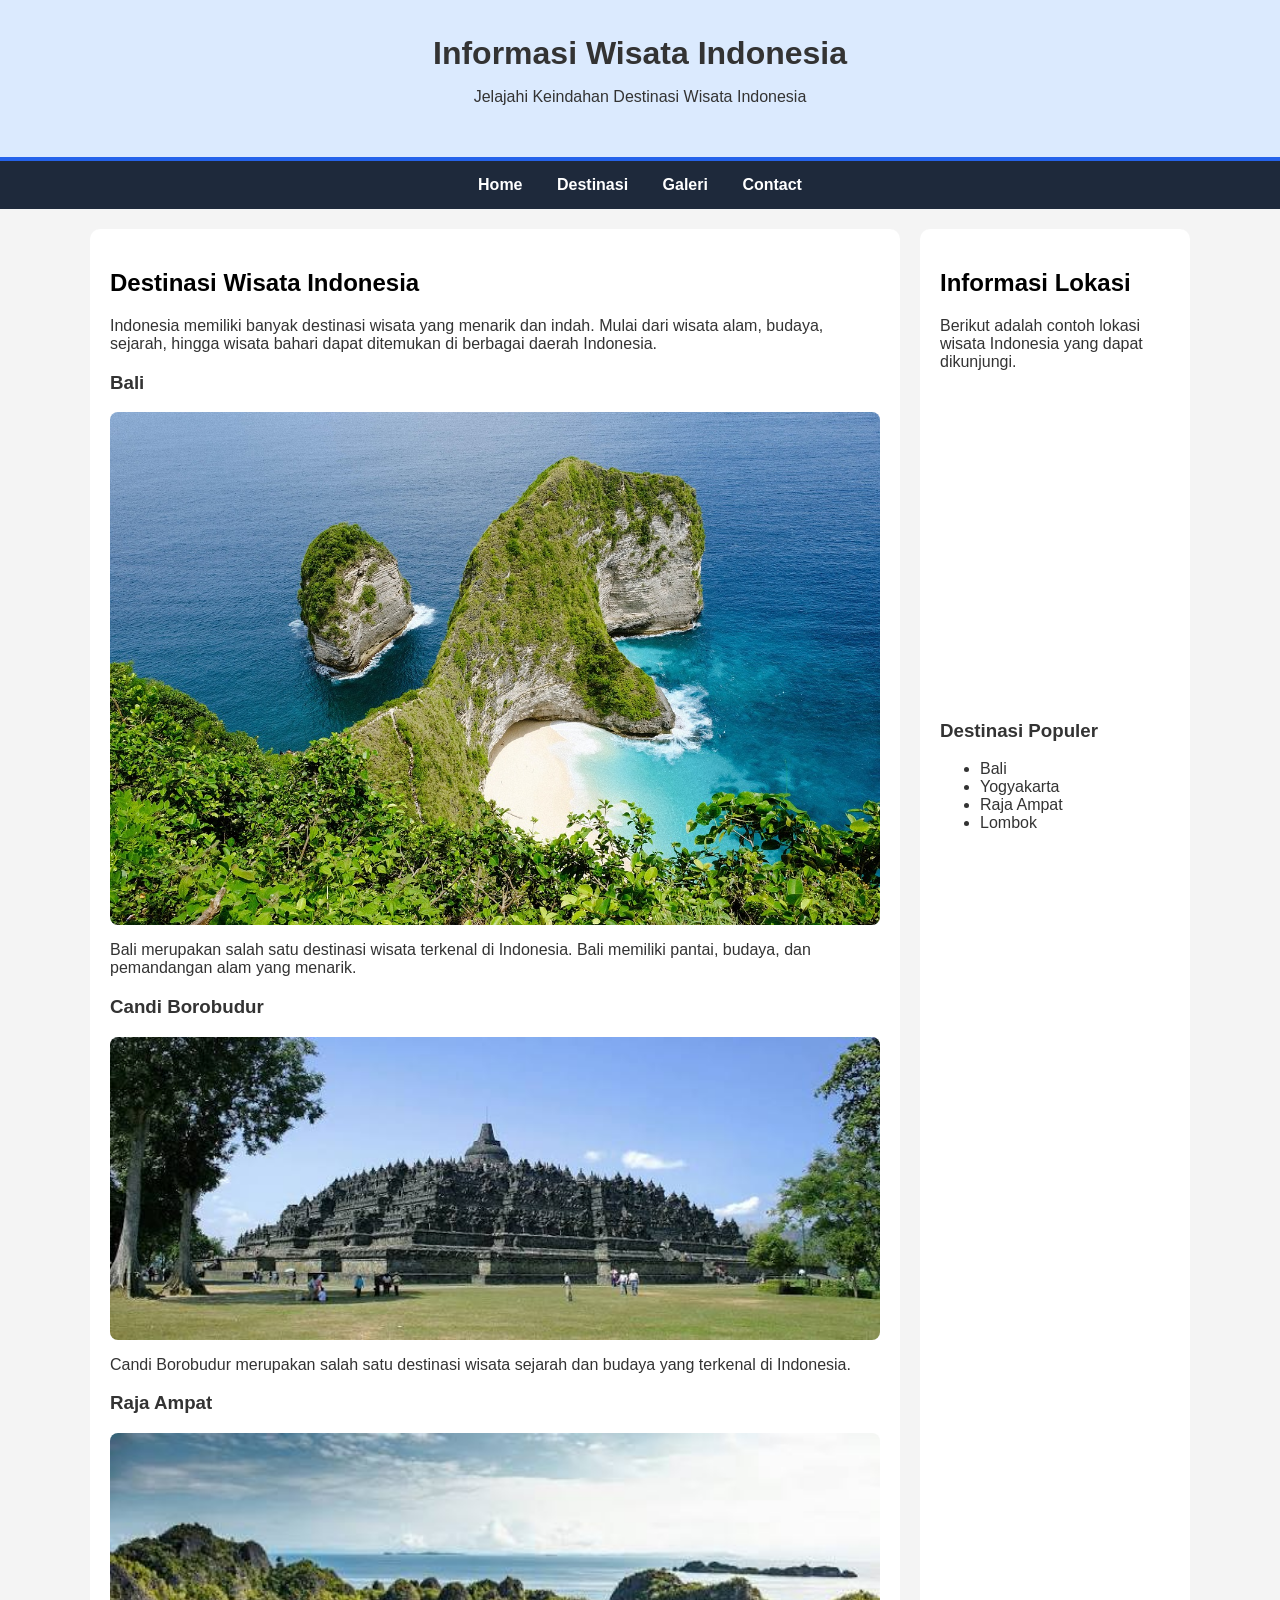
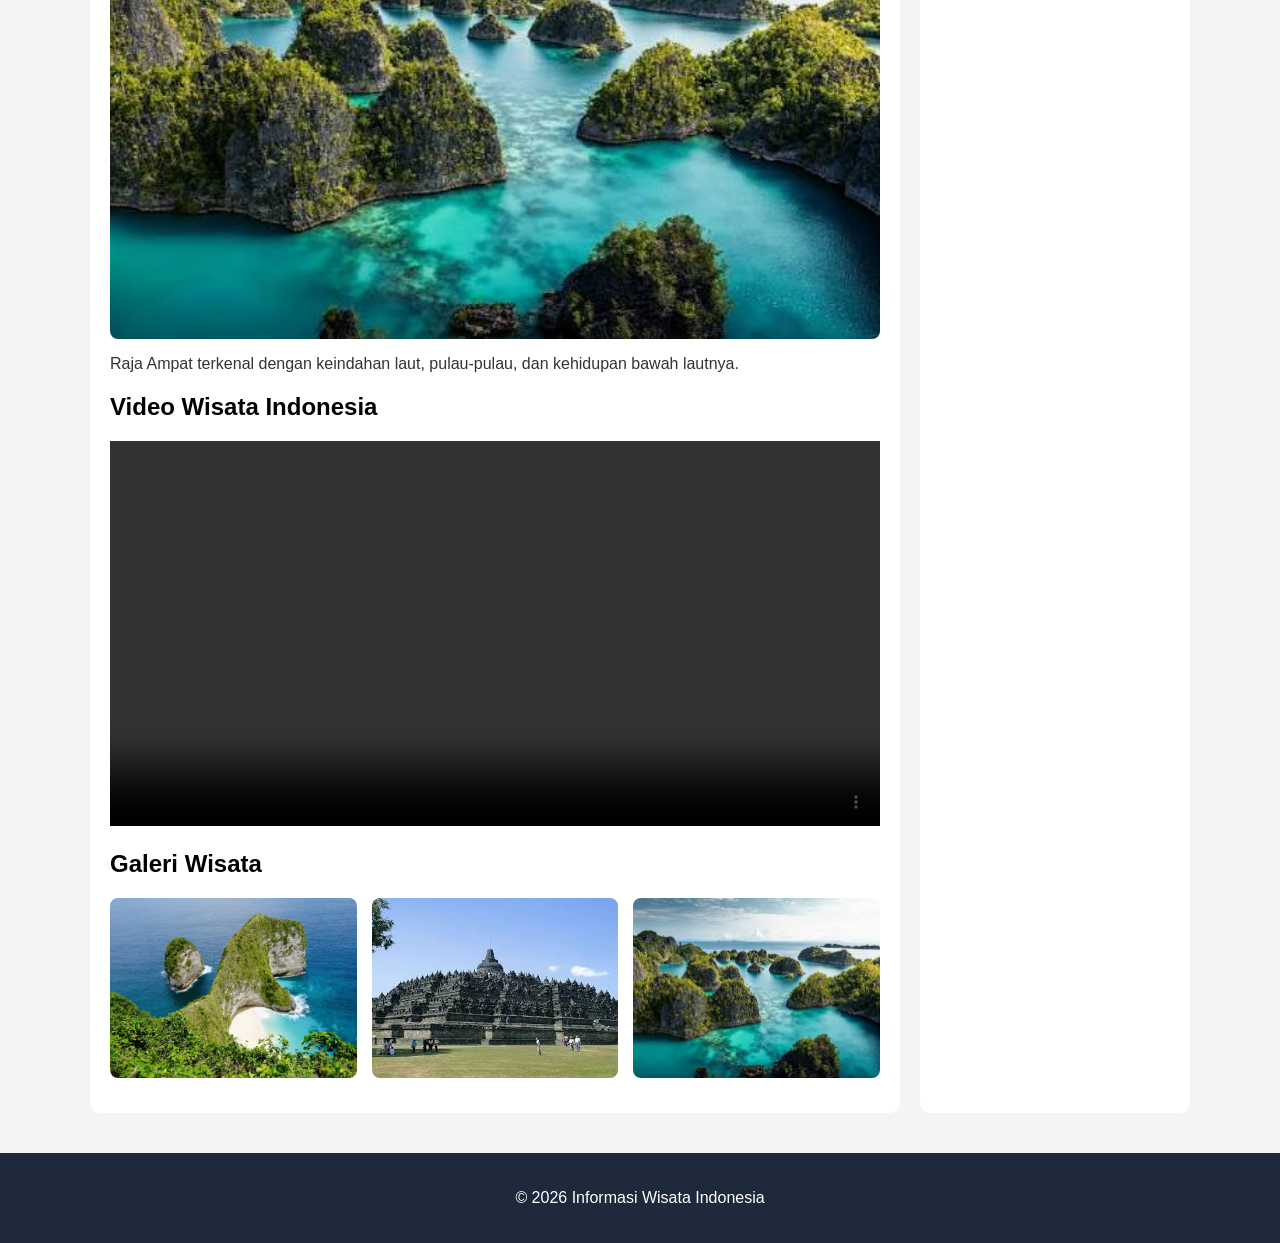
==== Pertemuan 2/index.html @ 87ab2769 "Push Tugas" ====
<!DOCTYPE html>
<html lang="id">

<head>
    <meta charset="UTF-8">

    <!-- Membuat tampilan website menyesuaikan ukuran layar -->
    <meta name="viewport" content="width=device-width, initial-scale=1.0">

    <title>Informasi Wisata Indonesia</title>

    <!-- Menghubungkan HTML dengan file CSS external -->
    <link rel="stylesheet" href="style.css">
</head>

<body>

    <!--
        HEADER
        Digunakan untuk menampilkan judul utama
        dan deskripsi singkat website.
    -->
    <header>
        <h1>Informasi Wisata Indonesia</h1>
        <p>Jelajahi Keindahan Destinasi Wisata Indonesia</p>
    </header>


    <!--
        NAVIGATION
        Digunakan untuk membuat menu navigasi
        pada halaman website.
    -->
    <nav>
        <a href="#">Home</a>
        <a href="#destinasi">Destinasi</a>
        <a href="#galeri">Galeri</a>
        <a href="#contact">Contact</a>
    </nav>


    <!--
        MAIN
        Container utama menggunakan CSS Grid.
        Di dalamnya terdapat Article dan Sidebar.
    -->
    <main class="container">


        <!--
            ARTICLE
            Berisi content utama tentang informasi
            wisata Indonesia.
        -->
        <article>

            <!-- Bagian informasi destinasi -->
            <section id="destinasi">

                <h2>Destinasi Wisata Indonesia</h2>

                <p>
                    Indonesia memiliki banyak destinasi wisata yang
                    menarik dan indah. Mulai dari wisata alam,
                    budaya, sejarah, hingga wisata bahari dapat
                    ditemukan di berbagai daerah Indonesia.
                </p>


                <!-- Destinasi Wisata Bali -->
                <h3>Bali</h3>

                <img
                    src="images/bali.jpg"
                    alt="Pemandangan wisata Bali"
                >

                <p>
                    Bali merupakan salah satu destinasi wisata
                    terkenal di Indonesia. Bali memiliki pantai,
                    budaya, dan pemandangan alam yang menarik.
                </p>


                <!-- Destinasi Candi Borobudur -->
                <h3>Candi Borobudur</h3>

                <img
                    src="images/borobudur.jpg"
                    alt="Candi Borobudur"
                >

                <p>
                    Candi Borobudur merupakan salah satu destinasi
                    wisata sejarah dan budaya yang terkenal di
                    Indonesia.
                </p>


                <!-- Destinasi Raja Ampat -->
                <h3>Raja Ampat</h3>

                <img
                    src="images/raja-ampat.jpg"
                    alt="Pemandangan Raja Ampat"
                >

                <p>
                    Raja Ampat terkenal dengan keindahan laut,
                    pulau-pulau, dan kehidupan bawah lautnya.
                </p>

            </section>


            <!--
                VIDEO
                Video disimpan di dalam folder images.
                controls digunakan agar pengguna dapat
                memutar, menjeda, dan mengatur volume video.
            -->
            <section>

                <h2>Video Wisata Indonesia</h2>

                <video controls width="100%">

                    <!--
                        File video berada di dalam folder images.
                    -->
                    <source
                        src="images/video.mp4"
                        type="video/mp4"
                    >

                    <!-- Pesan jika browser tidak mendukung video -->
                    Browser Anda tidak mendukung video.

                </video>

            </section>


            <!--
                GALERI
                Challenge:
                Menambahkan section Galeri ke dalam website.
            -->
            <section id="galeri">

                <h2>Galeri Wisata</h2>

                <div class="gallery">

                    <!-- Gambar Galeri 1 -->
                    <img
                        src="images/bali.jpg"
                        alt="Galeri wisata Bali"
                    >

                    <!-- Gambar Galeri 2 -->
                    <img
                        src="images/borobudur.jpg"
                        alt="Galeri Candi Borobudur"
                    >

                    <!-- Gambar Galeri 3 -->
                    <img
                        src="images/raja-ampat.jpg"
                        alt="Galeri Raja Ampat"
                    >

                </div>

            </section>

        </article>


        <!--
            ASIDE
            Sidebar digunakan untuk memberikan
            informasi tambahan dan menampilkan peta.
        -->
        <aside>

            <h2>Informasi Lokasi</h2>

            <p>
                Berikut adalah contoh lokasi wisata Indonesia
                yang dapat dikunjungi.
            </p>


            <!--
                IFRAME
                Digunakan untuk menampilkan Google Maps
                langsung di dalam halaman website.
            -->
            <iframe
                src="https://www.google.com/maps?q=Indonesia&output=embed"
                width="100%"
                height="300"
                style="border:0;"
                loading="lazy">
            </iframe>


            <!-- Daftar destinasi populer -->
            <h3>Destinasi Populer</h3>

            <ul>
                <li>Bali</li>
                <li>Yogyakarta</li>
                <li>Raja Ampat</li>
                <li>Lombok</li>
            </ul>

        </aside>

    </main>


    <!--
        FOOTER
        Digunakan sebagai bagian paling bawah
        dari halaman website.
    -->
    <footer id="contact">

        <p>
            &copy; 2026 Informasi Wisata Indonesia
        </p>

    </footer>

</body>

</html>
---- Pertemuan 2/style.css ----
/*
    Mengatur tampilan dasar seluruh halaman.
*/
body {
    margin: 0;
    font-family: Arial, sans-serif;
    background: #f4f4f4;
    color: #333333;
}


/*
    HEADER
    Mengatur tampilan bagian header.
*/
header {
    padding: 35px;
    text-align: center;
    background: #dbeafe;
    border-bottom: 4px solid #2563eb;
}


/*
    Mengatur judul pada header.
*/
header h1 {
    margin: 0;
    font-size: 32px;
}


/*
    Mengatur ukuran teks deskripsi header.
*/
header p {
    font-size: 16px;
}


/*
    NAVIGATION
    Mengatur tampilan menu navigasi.
*/
nav {
    padding: 15px;
    text-align: center;
    background: #1e293b;
}


/*
    Mengatur tampilan link pada menu.
*/
nav a {
    margin: 0 15px;
    color: white;
    text-decoration: none;
    font-weight: bold;
}


/*
    CHALLENGE:
    Menambahkan efek hover pada menu.
    
    Ketika kursor diarahkan ke menu,
    ukuran teks akan berubah dan memiliki
    garis bawah.
*/
nav a:hover {
    text-decoration: underline;
    font-size: 18px;
}


/*
    CONTAINER
    
    CHALLENGE:
    Contoh dari dosen menggunakan:
    
    grid-template-columns: 2fr 1fr;
    
    Kemudian diubah menjadi:
    
    grid-template-columns: 3fr 1fr;
    
    Artinya content mendapatkan 3 bagian
    sedangkan sidebar mendapatkan 1 bagian.
    
    Dengan demikian content menjadi lebih
    lebar daripada sidebar.
*/
.container {
    display: grid;
    grid-template-columns: 3fr 1fr;
    gap: 20px;
    max-width: 1100px;
    margin: auto;
    padding: 20px;
}


/*
    Mengatur tampilan Article dan Sidebar.
*/
article,
aside {
    padding: 20px;
    background: white;
    border-radius: 10px;
}


/*
    Mengatur warna heading pada Article
    dan Sidebar.
*/
article h2,
aside h2 {
    color: #000000;
}


/*
    Mengatur ukuran maksimum gambar dan video
    agar tidak melebihi container.
*/
img,
video {
    max-width: 100%;
}


/*
    Mengatur tampilan gambar pada Article.
*/
article img {
    display: block;
    width: 100%;
    height: auto;
    border-radius: 8px;
    margin-bottom: 15px;
}


/*
    GALERI
    
    CHALLENGE:
    Menambahkan layout untuk Galeri.
    
    repeat(3, 1fr) berarti Galeri dibuat
    menjadi 3 kolom dengan ukuran yang sama.
*/
.gallery {
    display: grid;
    grid-template-columns: repeat(3, 1fr);
    gap: 15px;
}


/*
    Mengatur ukuran gambar yang terdapat
    pada Galeri.
*/
.gallery img {
    width: 100%;
    height: 180px;
    object-fit: cover;
    border-radius: 8px;
}


/*
    Memberikan efek ketika kursor diarahkan
    ke gambar Galeri.
*/
.gallery img:hover {
    transform: scale(1.03);
}


/*
    Mengatur jarak antara Sidebar
    dengan Google Maps.
*/
aside iframe {
    margin-top: 10px;
}


/*
    FOOTER
    Mengatur tampilan bagian footer.
*/
footer {
    padding: 20px;
    text-align: center;
    background: #1e293b;
    color: white;
    margin-top: 20px;
}


/*
    RESPONSIVE
    
    Jika ukuran layar kurang dari 768px,
    layout multi-kolom akan berubah menjadi
    satu kolom agar lebih mudah digunakan
    pada perangkat dengan layar kecil.
*/
@media screen and (max-width: 768px) {

    /*
        Content dan Sidebar menjadi satu kolom.
    */
    .container {
        grid-template-columns: 1fr;
    }


    /*
        Galeri juga menjadi satu kolom
        pada layar kecil.
    */
    .gallery {
        grid-template-columns: 1fr;
    }


    /*
        Menu dibuat menjadi vertikal
        pada layar kecil.
    */
    nav a {
        display: block;
        margin: 10px;
    }

}
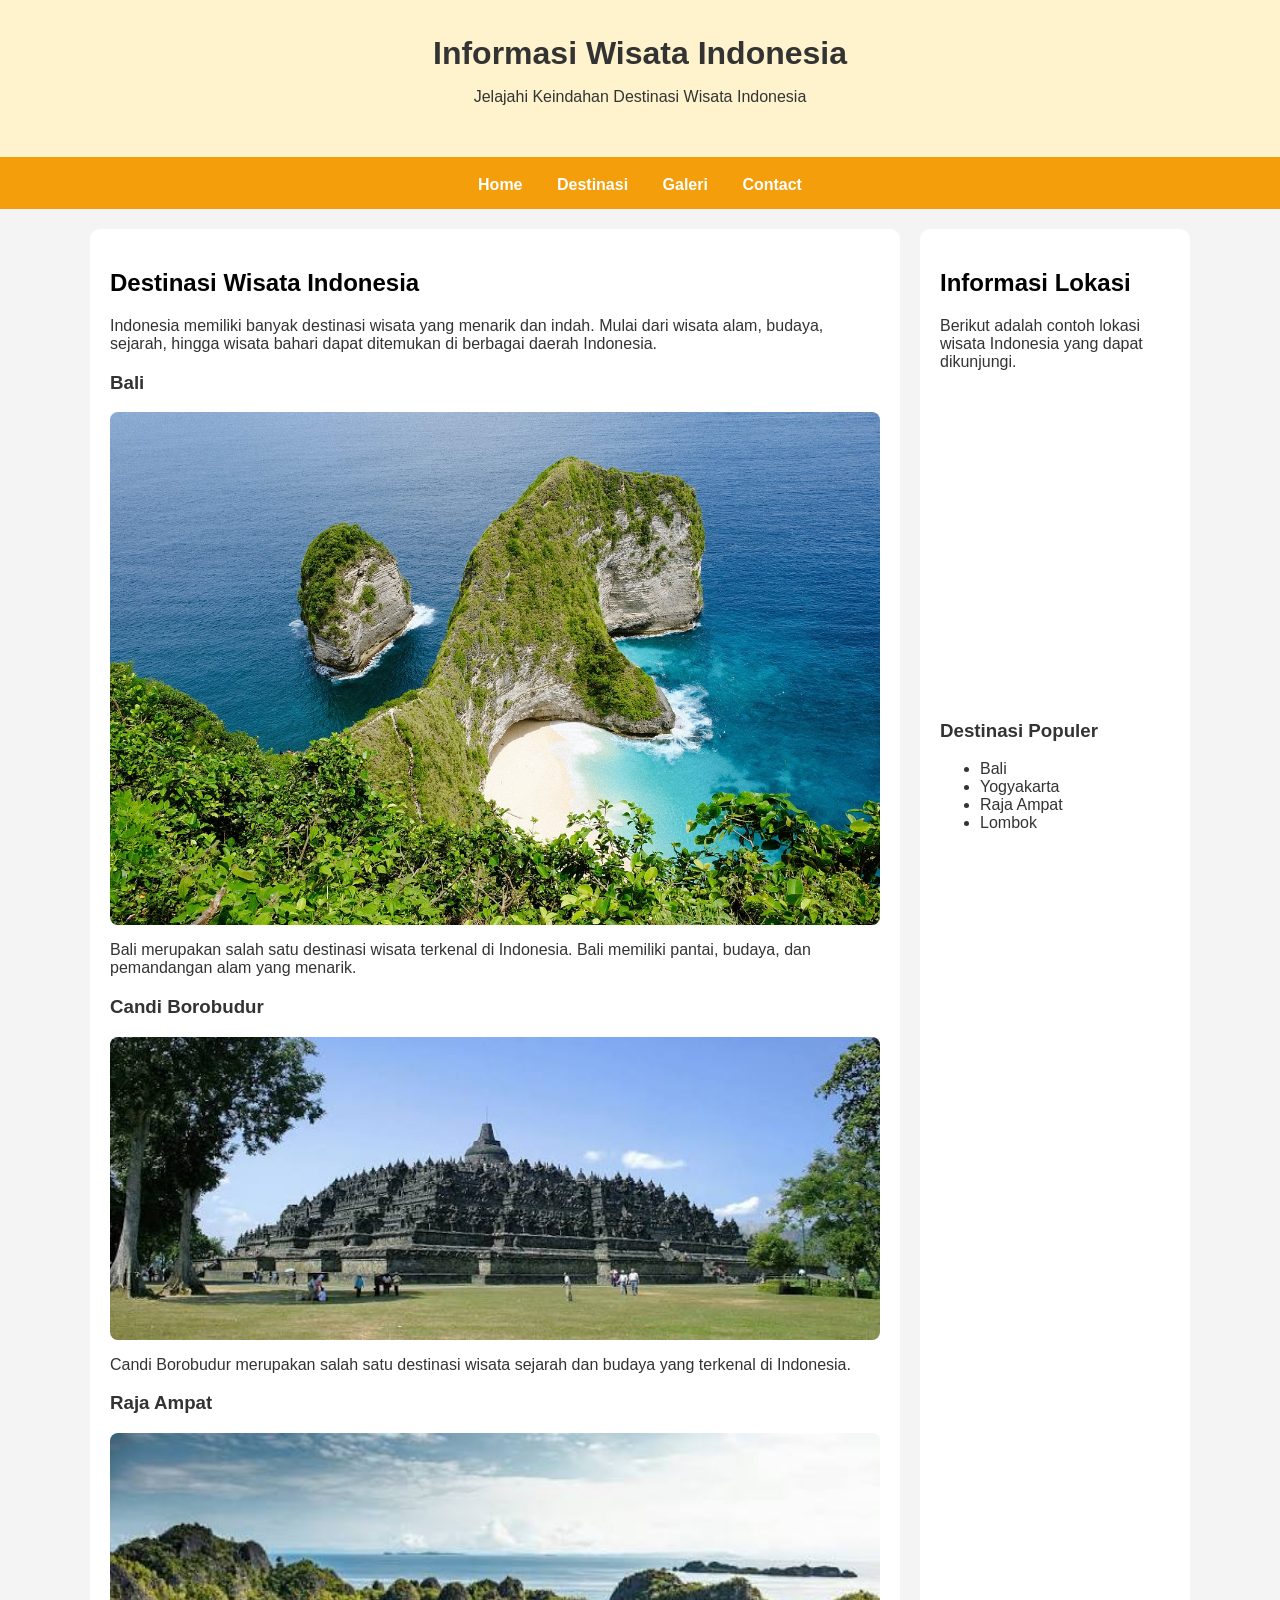
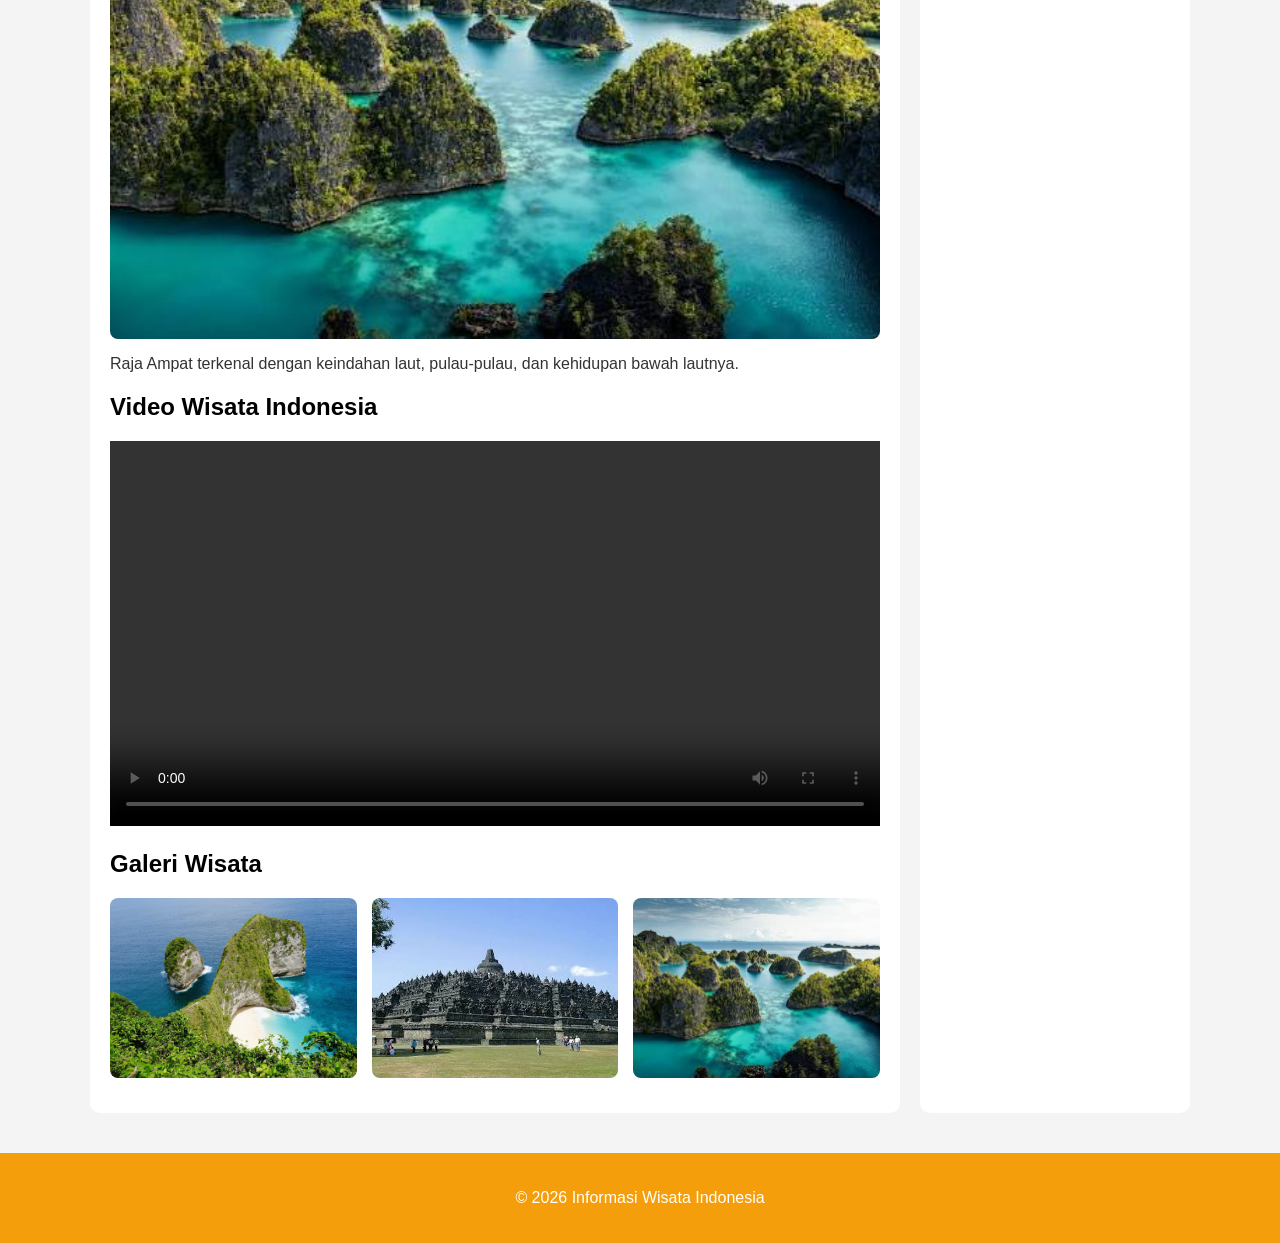
==== commit 855d79ee: "pertemuan 3" ====
--- a/Pertemuan 2/index.html
+++ b/Pertemuan 2/index.html
@@ -17,8 +17,6 @@
 
     <!--
         HEADER
-        Digunakan untuk menampilkan judul utama
-        dan deskripsi singkat website.
     -->
     <header>
         <h1>Informasi Wisata Indonesia</h1>
@@ -28,8 +26,6 @@
 
     <!--
         NAVIGATION
-        Digunakan untuk membuat menu navigasi
-        pada halaman website.
     -->
     <nav>
         <a href="#">Home</a>
@@ -40,17 +36,13 @@
 
 
     <!--
-        MAIN
-        Container utama menggunakan CSS Grid.
-        Di dalamnya terdapat Article dan Sidebar.
+        MAIN 
     -->
     <main class="container">
 
 
         <!--
             ARTICLE
-            Berisi content utama tentang informasi
-            wisata Indonesia.
         -->
         <article>
 
@@ -115,9 +107,6 @@
 
             <!--
                 VIDEO
-                Video disimpan di dalam folder images.
-                controls digunakan agar pengguna dapat
-                memutar, menjeda, dan mengatur volume video.
             -->
             <section>
 
@@ -143,8 +132,6 @@
 
             <!--
                 GALERI
-                Challenge:
-                Menambahkan section Galeri ke dalam website.
             -->
             <section id="galeri">
 
@@ -179,8 +166,6 @@
 
         <!--
             ASIDE
-            Sidebar digunakan untuk memberikan
-            informasi tambahan dan menampilkan peta.
         -->
         <aside>
 
@@ -194,8 +179,6 @@
 
             <!--
                 IFRAME
-                Digunakan untuk menampilkan Google Maps
-                langsung di dalam halaman website.
             -->
             <iframe
                 src="https://www.google.com/maps?q=Indonesia&output=embed"
@@ -223,8 +206,6 @@
 
     <!--
         FOOTER
-        Digunakan sebagai bagian paling bawah
-        dari halaman website.
     -->
     <footer id="contact">
 
--- a/Pertemuan 2/style.css
+++ b/Pertemuan 2/style.css
@@ -11,13 +11,12 @@
 
 /*
     HEADER
-    Mengatur tampilan bagian header.
 */
 header {
     padding: 35px;
     text-align: center;
-    background: #dbeafe;
-    border-bottom: 4px solid #2563eb;
+    background: #fff3cd;
+    border-bottom: 4px solid #f59e0b;
 }
 
 
@@ -40,12 +39,11 @@
 
 /*
     NAVIGATION
-    Mengatur tampilan menu navigasi.
 */
 nav {
     padding: 15px;
     text-align: center;
-    background: #1e293b;
+    background: #f59e0b;
 }
 
 
@@ -61,12 +59,7 @@
 
 
 /*
-    CHALLENGE:
     Menambahkan efek hover pada menu.
-    
-    Ketika kursor diarahkan ke menu,
-    ukuran teks akan berubah dan memiliki
-    garis bawah.
 */
 nav a:hover {
     text-decoration: underline;
@@ -76,21 +69,6 @@
 
 /*
     CONTAINER
-    
-    CHALLENGE:
-    Contoh dari dosen menggunakan:
-    
-    grid-template-columns: 2fr 1fr;
-    
-    Kemudian diubah menjadi:
-    
-    grid-template-columns: 3fr 1fr;
-    
-    Artinya content mendapatkan 3 bagian
-    sedangkan sidebar mendapatkan 1 bagian.
-    
-    Dengan demikian content menjadi lebih
-    lebar daripada sidebar.
 */
 .container {
     display: grid;
@@ -114,8 +92,7 @@
 
 
 /*
-    Mengatur warna heading pada Article
-    dan Sidebar.
+    Mengatur warna heading pada Article dan Sidebar.
 */
 article h2,
 aside h2 {
@@ -124,8 +101,7 @@
 
 
 /*
-    Mengatur ukuran maksimum gambar dan video
-    agar tidak melebihi container.
+    Mengatur ukuran maksimum gambar dan video agar tidak melebihi container.
 */
 img,
 video {
@@ -147,12 +123,6 @@
 
 /*
     GALERI
-    
-    CHALLENGE:
-    Menambahkan layout untuk Galeri.
-    
-    repeat(3, 1fr) berarti Galeri dibuat
-    menjadi 3 kolom dengan ukuran yang sama.
 */
 .gallery {
     display: grid;
@@ -162,8 +132,7 @@
 
 
 /*
-    Mengatur ukuran gambar yang terdapat
-    pada Galeri.
+    Mengatur ukuran gambar yang terdapat pada Galeri.
 */
 .gallery img {
     width: 100%;
@@ -174,8 +143,7 @@
 
 
 /*
-    Memberikan efek ketika kursor diarahkan
-    ke gambar Galeri.
+    Memberikan efek ketika kursor diarahkan ke gambar Galeri.
 */
 .gallery img:hover {
     transform: scale(1.03);
@@ -183,8 +151,7 @@
 
 
 /*
-    Mengatur jarak antara Sidebar
-    dengan Google Maps.
+    Mengatur jarak antara Sidebar dengan Google Maps.
 */
 aside iframe {
     margin-top: 10px;
@@ -193,24 +160,19 @@
 
 /*
     FOOTER
-    Mengatur tampilan bagian footer.
 */
 footer {
     padding: 20px;
     text-align: center;
-    background: #1e293b;
+    background: #f59e0b;
     color: white;
     margin-top: 20px;
 }
 
 
 /*
-    RESPONSIVE
-    
-    Jika ukuran layar kurang dari 768px,
-    layout multi-kolom akan berubah menjadi
-    satu kolom agar lebih mudah digunakan
-    pada perangkat dengan layar kecil.
+    Jika ukuran layar kurang dari 768px, layout multi-kolom akan berubah menjadi
+    satu kolom agar lebih mudah digunakan pada perangkat dengan layar kecil.
 */
 @media screen and (max-width: 768px) {
 
@@ -223,8 +185,7 @@
 
 
     /*
-        Galeri juga menjadi satu kolom
-        pada layar kecil.
+        Galeri juga menjadi satu kolom pada layar kecil.
     */
     .gallery {
         grid-template-columns: 1fr;
